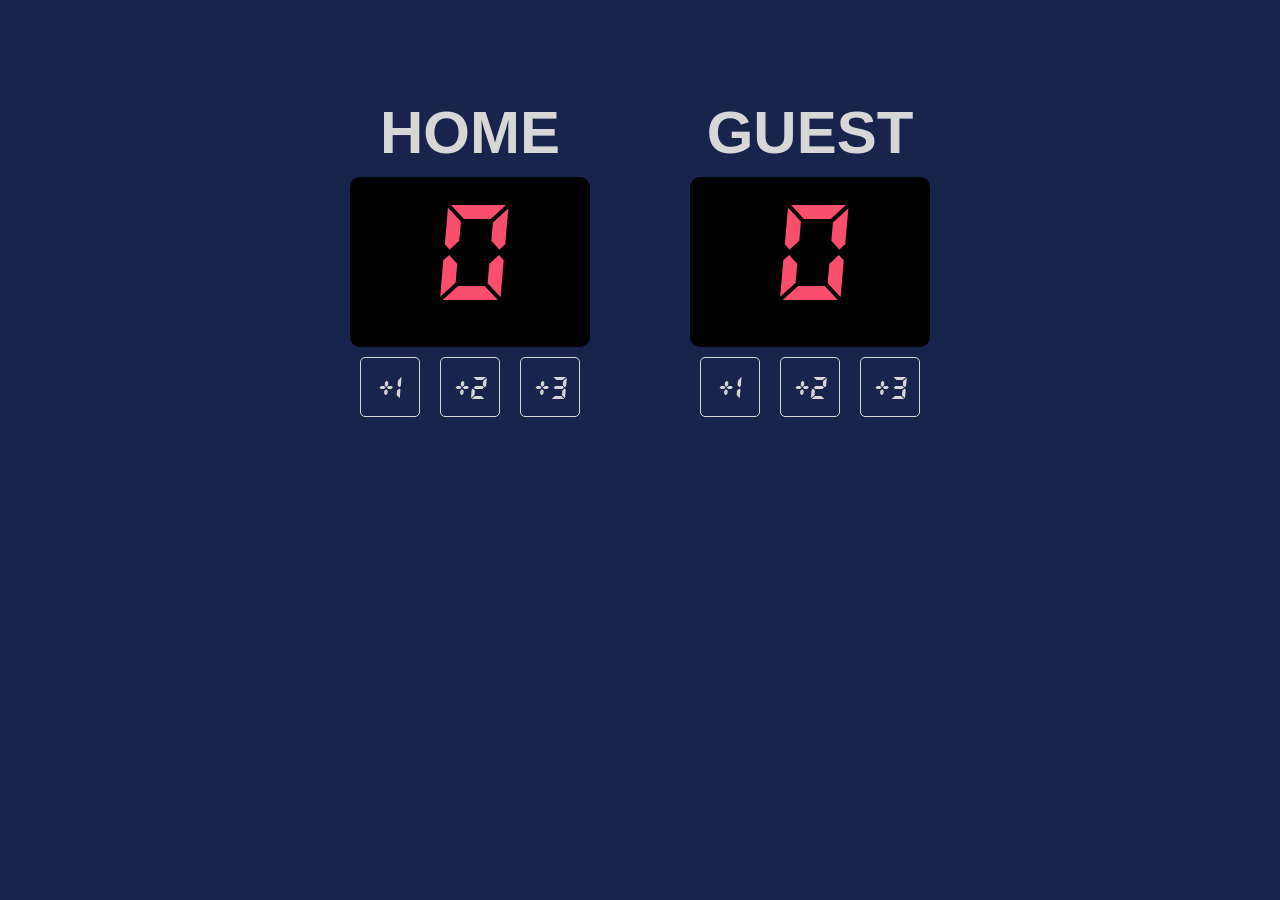
==== basketball.html @ 9ad1bfa5 "Initial commit" ====
<!DOCTYPE html>
<html>
    <head>
       <link rel="stylesheet" href="style.css">
       <title>Basketball Scoreboard</title>  
       
    </head>
    <body>
        <div class="con">
            <h1 class="team" > HOME </h1>
            <h1 class="score"  id="scoreH"> 0 </h1>
            <div class="add">
            <button class="btn" onclick=plus1()>+1</button>
            <button class="btn" onclick=plus2()>+2</button>
            <button class="btn" onclick=plus3()>+3</button>
            
            </div> 
        </div>
        <div  class="con">
            <h1  class="team" > GUEST </h1>
            <h1 class="score" id="scoreG"> 0 </h1>
            <div class="add">   
            <button class="btn"onclick=plus11()>+1</button>
            <button class="btn"onclick=plus12()>+2</button>
            <button class="btn"onclick=plus13()>+3</button>
            </div> 
        </div>
        <script src="index.js"></script>
    </body>
</html>
---- style.css ----
@font-face {
    font-family: score;
    src: url("fonts/DS-DIGIT.TTF");
}

body {
    display: flex;
    text-align: center;
    justify-content:center;
    align-items: baseline;
    background-color: #19244D;
    color: #d7d7d7;
    font-family: Verdana, Geneva, Tahoma, sans-serif;
    font-size: 30px;

}
.con {
    margin: 50px;
}

.team {
    margin-bottom: 10px;
}

.con{
    width: fit-content;
    display: block;
}

.score {
    display: block;
    text-align: center;
    width:auto;
    height: 170px;
    background-color:black;
    font-family: score;
    color:#F94F6D;
    font-size: 150px;
    margin: 0px;
    padding-bottom: 0px;
    border-radius: 10px;

}

.btn {
    font-family: score;
    height: 60px;
    width: 60px;
    margin-top: 10px;
    color: #d7d7d7;
    background-color: #19244D;
    border: 1px solid #d7d7d7;
    border-radius: 5px;
    font-size: 35px;
    display: flex;
    align-items: center;
    justify-content: center;
    margin: 10px;
}
.add   {
     display: flex;
    align-items: center;
    justify-content: center;
   
}
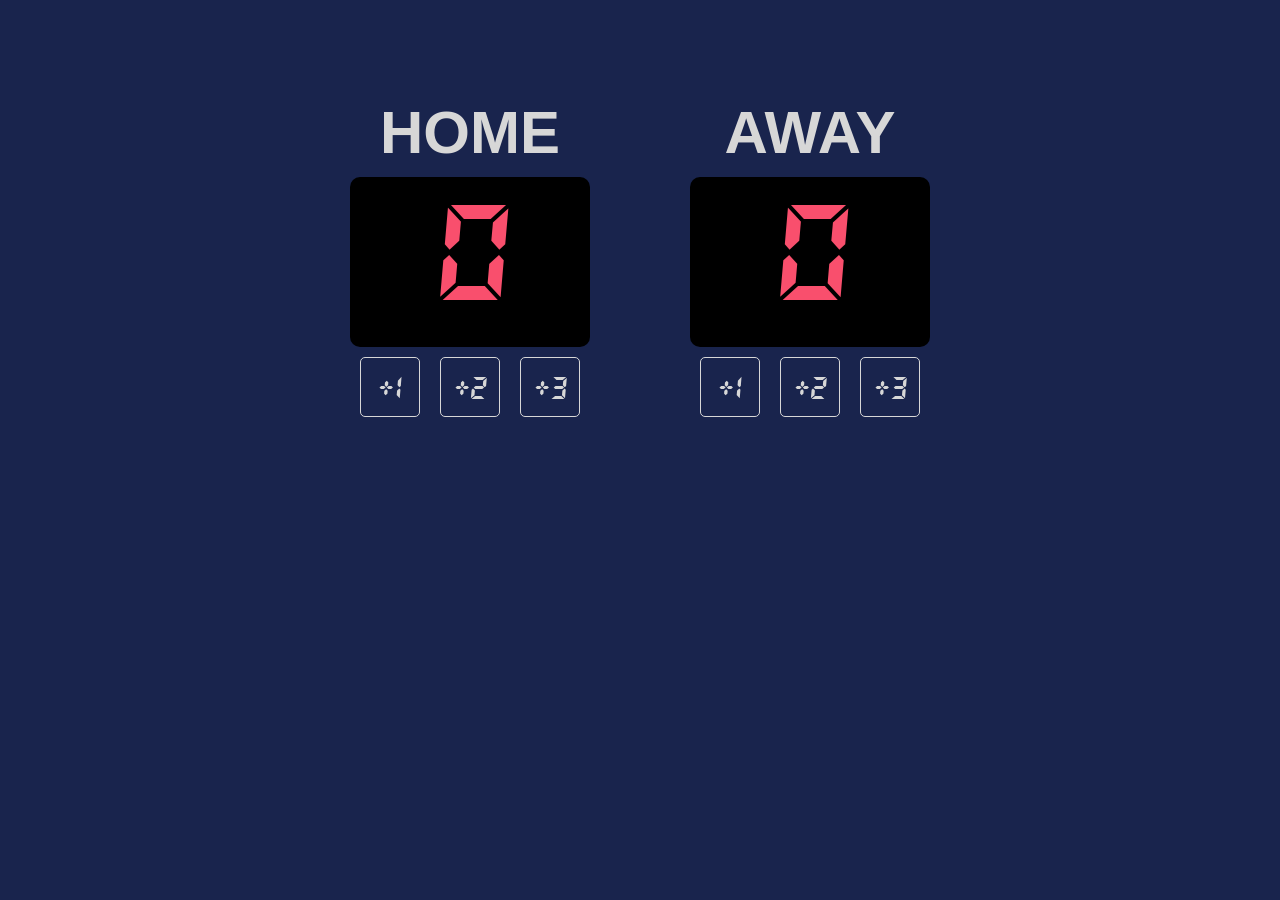
==== commit 6f89eaaa: "Update basketball.html" ====
--- a/basketball.html
+++ b/basketball.html
@@ -17,7 +17,7 @@
             </div> 
         </div>
         <div  class="con">
-            <h1  class="team" > GUEST </h1>
+            <h1  class="team" > AWAY </h1>
             <h1 class="score" id="scoreG"> 0 </h1>
             <div class="add">   
             <button class="btn"onclick=plus11()>+1</button>
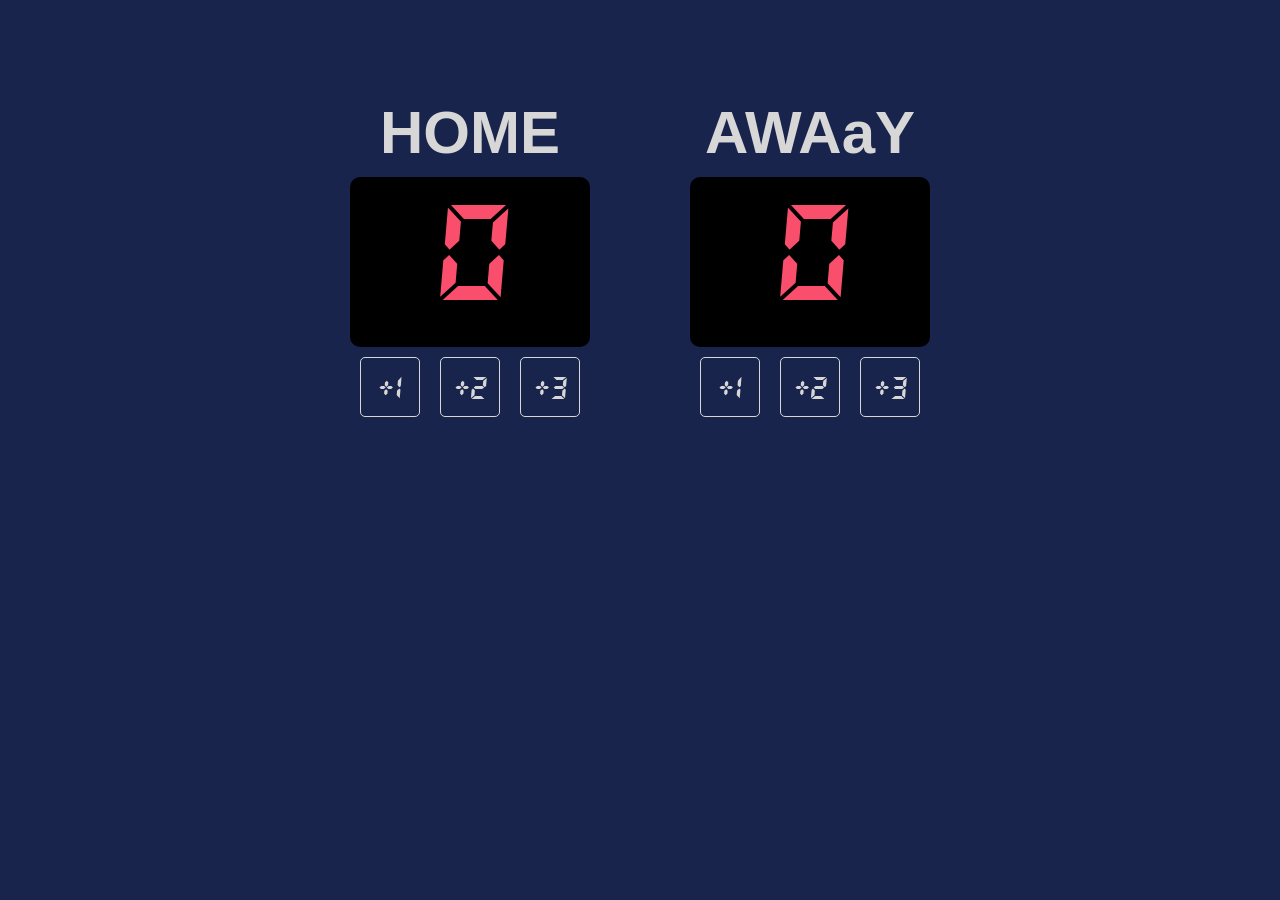
==== commit 08e040a8: "a a" ====
--- a/basketball.html
+++ b/basketball.html
@@ -17,7 +17,7 @@
             </div> 
         </div>
         <div  class="con">
-            <h1  class="team" > AWAY </h1>
+            <h1  class="team" > AWAaY </h1>
             <h1 class="score" id="scoreG"> 0 </h1>
             <div class="add">   
             <button class="btn"onclick=plus11()>+1</button>
